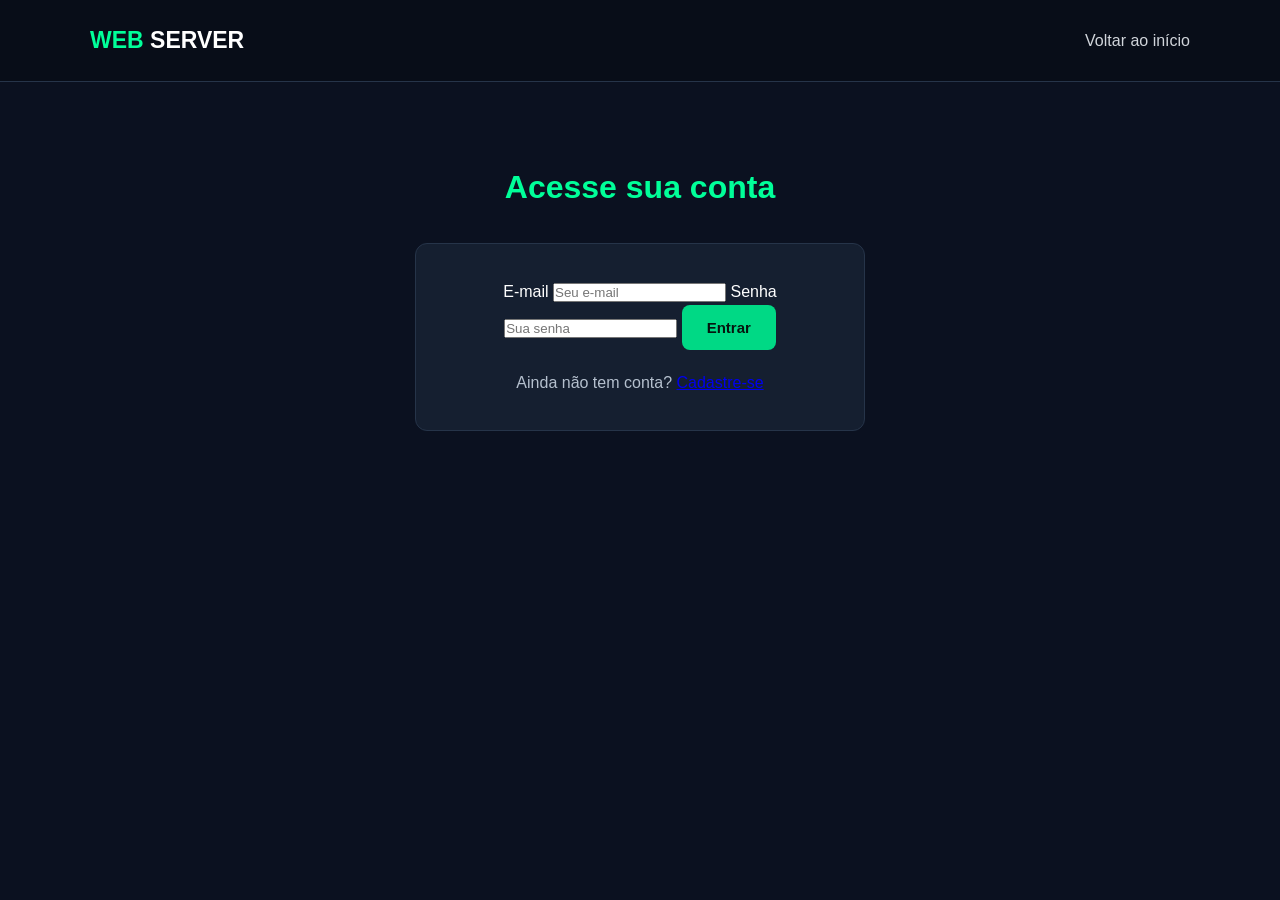
==== login.html @ bc013d11 "Create login.html" ====
<!DOCTYPE html>
<html lang="pt-BR">
<head>
    <meta charset="UTF-8">
    <meta name="viewport" content="width=device-width, initial-scale=1.0">

    <title>Login - Meu Servidor Web</title>

    <link rel="stylesheet" href="style.css">
</head>

<body>

    <header class="cabecalho">
        <div class="container navegacao">
            <a href="index.html" class="logo">
                <span>WEB</span> SERVER
            </a>
            <nav>
                <a href="index.html">Voltar ao início</a>
            </nav>
        </div>
    </header>

    <main class="secao">
        <div class="container">

            <h2>Acesse sua conta</h2>

            <form id="formLogin" class="cartao"
                  style="max-width:450px;margin:30px auto;">

                <label for="email">E-mail</label>
                <input type="email" id="email"
                       placeholder="Seu e-mail" required>

                <label for="senha">Senha</label>
                <input type="password" id="senha"
                       placeholder="Sua senha" required>

                <button type="submit">
                    Entrar
                </button>

                <p style="margin-top:20px;">
                    Ainda não tem conta?
                    <a href="cadastro.html">Cadastre-se</a>
                </p>

                <p id="mensagem"></p>

            </form>
        </div>
    </main>

    <script src="auth.js"></script>

</body>
</html>
---- style.css ----
/* CONFIGURAÇÕES GERAIS */

* {
    margin: 0;
    padding: 0;
    box-sizing: border-box;
}

html {
    scroll-behavior: smooth;
}

body {
    font-family: Arial, sans-serif;
    background: #0b1120;
    color: #ffffff;
    line-height: 1.6;
}

.container {
    width: 90%;
    max-width: 1100px;
    margin: auto;
}

/* CABEÇALHO */

.cabecalho {
    background: #080d18;
    border-bottom: 1px solid #263449;
    padding: 22px 0;
}

.navegacao {
    display: flex;
    justify-content: space-between;
    align-items: center;
    gap: 20px;
}

.logo {
    color: white;
    font-size: 23px;
    font-weight: bold;
    text-decoration: none;
}

.logo span {
    color: #00ff99;
}

nav {
    display: flex;
    gap: 25px;
}

nav a {
    color: #d1d5db;
    text-decoration: none;
    transition: 0.3s;
}

nav a:hover {
    color: #00ff99;
}

/* PÁGINA INICIAL */

.hero {
    min-height: 490px;
    display: flex;
    align-items: center;
    padding: 90px 0;
    background:
        radial-gradient(
            circle at 80% 30%,
            #123c35 0%,
            transparent 40%
        ),
        #0b1120;
}

.etiqueta {
    color: #00ff99;
    font-size: 13px;
    letter-spacing: 3px;
    font-weight: bold;
}

.hero h1 {
    font-size: clamp(36px, 6vw, 62px);
    line-height: 1.15;
    margin: 25px 0;
    max-width: 750px;
}

.hero h1 span {
    color: #00ff99;
}

.hero p {
    color: #aab5c5;
    font-size: 18px;
    max-width: 600px;
    margin-bottom: 35px;
}

/* BOTÕES */

.botao,
button {
    display: inline-block;
    background: #00d985;
    color: #06150f;
    border: none;
    border-radius: 8px;
    padding: 14px 25px;
    font-size: 15px;
    font-weight: bold;
    text-decoration: none;
    cursor: pointer;
    transition: 0.3s;
}

.botao:hover,
button:hover {
    background: #00ff99;
    transform: translateY(-3px);
}

/* SEÇÕES */

.secao {
    padding: 80px 0;
    text-align: center;
}

.secao h2 {
    font-size: 32px;
    margin-bottom: 20px;
    color: #00ff99;
}

.secao p {
    color: #b5c0ce;
    max-width: 700px;
    margin: auto;
}

/* CARTÕES */

.cartoes {
    display: grid;
    grid-template-columns: repeat(3, 1fr);
    gap: 25px;
    margin-top: 40px;
}

.cartao {
    background: #151f30;
    border: 1px solid #263449;
    border-radius: 12px;
    padding: 35px 25px;
    transition: 0.3s;
}

.cartao:hover {
    border-color: #00ff99;
    transform: translateY(-5px);
}

.cartao h3 {
    color: #00ff99;
    font-size: 23px;
    margin-bottom: 15px;
}

.cartao p {
    color: #b5c0ce;
}

/* CONTATO */

.contato {
    background: #101a2a;
}

.contato button {
    margin-top: 25px;
}

/* RODAPÉ */

footer {
    background: #080d18;
    border-top: 1px solid #263449;
    padding: 30px;
    text-align: center;
    color: #8995a5;
}

/* CELULARES */

@media (max-width: 700px) {

    .navegacao {
        flex-direction: column;
    }

    nav {
        flex-wrap: wrap;
        justify-content: center;
        gap: 15px;
    }

    .hero {
        padding: 70px 0;
    }

    .cartoes {
        grid-template-columns: 1fr;
    }

    .secao {
        padding: 55px 0;
    }

}
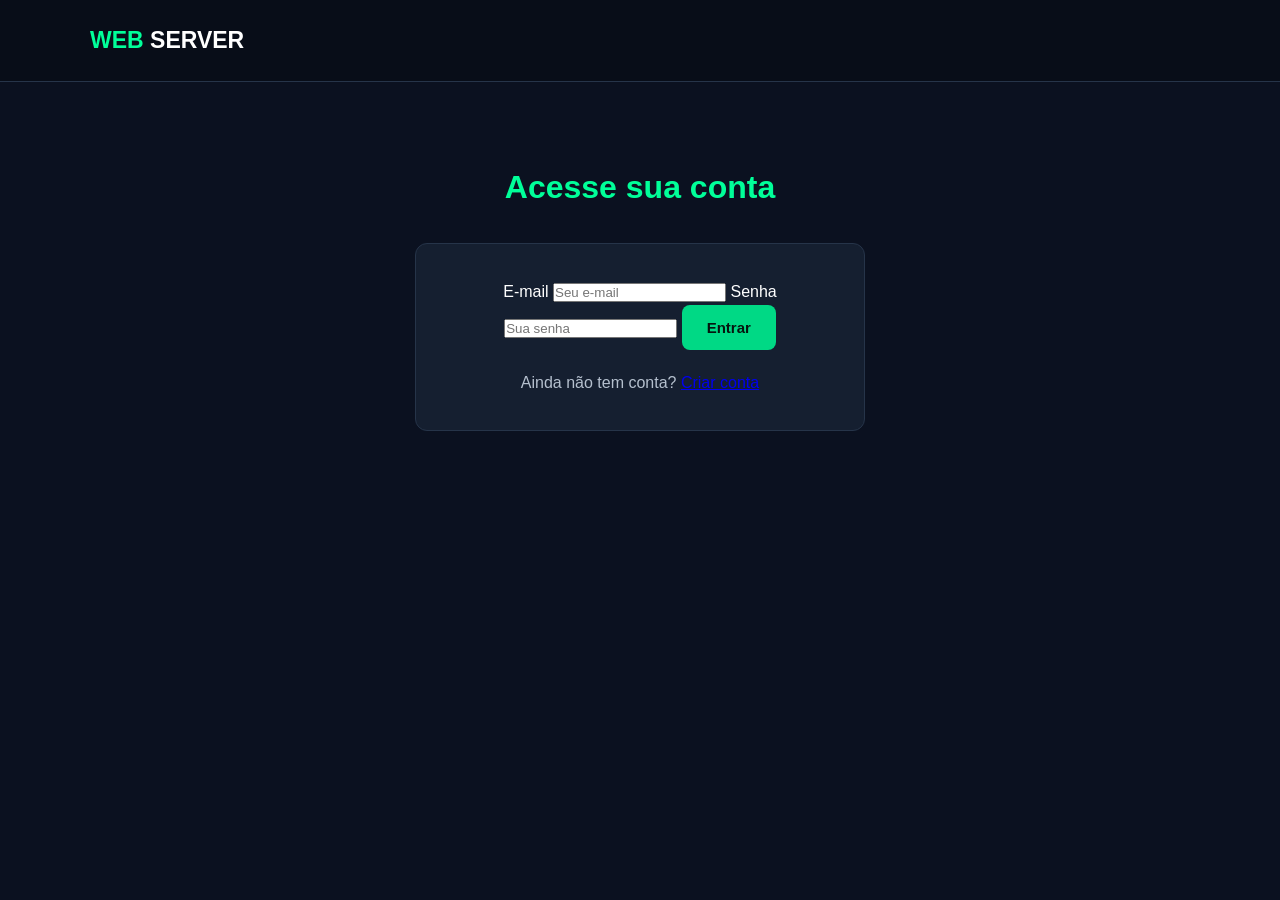
==== commit 7966f69f: "Update login.html" ====
--- a/login.html
+++ b/login.html
@@ -1,11 +1,12 @@
 
 <!DOCTYPE html>
 <html lang="pt-BR">
+
 <head>
     <meta charset="UTF-8">
     <meta name="viewport" content="width=device-width, initial-scale=1.0">
 
-    <title>Login - Meu Servidor Web</title>
+    <title>WEB SERVER - Login</title>
 
     <link rel="stylesheet" href="style.css">
 </head>
@@ -14,30 +15,40 @@
 
     <header class="cabecalho">
         <div class="container navegacao">
+
             <a href="index.html" class="logo">
                 <span>WEB</span> SERVER
             </a>
-            <nav>
-                <a href="index.html">Voltar ao início</a>
-            </nav>
+
         </div>
     </header>
 
     <main class="secao">
+
         <div class="container">
 
             <h2>Acesse sua conta</h2>
 
             <form id="formLogin" class="cartao"
-                  style="max-width:450px;margin:30px auto;">
+                  style="max-width:450px; margin:30px auto;">
 
                 <label for="email">E-mail</label>
-                <input type="email" id="email"
-                       placeholder="Seu e-mail" required>
+
+                <input
+                    type="email"
+                    id="email"
+                    placeholder="Seu e-mail"
+                    required
+                >
 
                 <label for="senha">Senha</label>
-                <input type="password" id="senha"
-                       placeholder="Sua senha" required>
+
+                <input
+                    type="password"
+                    id="senha"
+                    placeholder="Sua senha"
+                    required
+                >
 
                 <button type="submit">
                     Entrar
@@ -45,13 +56,15 @@
 
                 <p style="margin-top:20px;">
                     Ainda não tem conta?
-                    <a href="cadastro.html">Cadastre-se</a>
+                    <a href="cadastro.html">Criar conta</a>
                 </p>
 
                 <p id="mensagem"></p>
 
             </form>
+
         </div>
+
     </main>
 
     <script src="auth.js"></script>
--- a/style.css
+++ b/style.css
@@ -200,6 +200,128 @@
     color: #8995a5;
 }
 
+/* MEDIDOR ILUSTRATIVO DE INTERNET */
+
+.medidor-secao {
+    background: #101a2a;
+}
+
+.medidor-titulo {
+    margin-bottom: 35px;
+}
+
+.medidor-painel {
+    max-width: 650px;
+    margin: auto;
+    padding: 35px;
+    background: #151f30;
+    border: 1px solid #263449;
+    border-radius: 16px;
+}
+
+.velocimetro {
+    width: 260px;
+    height: 140px;
+    margin: 20px auto;
+    position: relative;
+    overflow: hidden;
+    border-radius: 140px 140px 0 0;
+    background: conic-gradient(
+        from 270deg at 50% 100%,
+        #00ff99 0deg,
+        #00d985 135deg,
+        #263449 135deg,
+        #263449 270deg
+    );
+}
+
+.velocimetro::before {
+    content: "";
+    position: absolute;
+    width: 190px;
+    height: 95px;
+    background: #151f30;
+    border-radius: 100px 100px 0 0;
+    bottom: 0;
+    left: 35px;
+}
+
+.velocimetro-valor {
+    position: absolute;
+    z-index: 2;
+    bottom: 12px;
+    width: 100%;
+    text-align: center;
+}
+
+.velocimetro-valor strong {
+    display: block;
+    font-size: 34px;
+    color: #00ff99;
+}
+
+.velocimetro-valor span {
+    color: #b5c0ce;
+}
+
+.ponteiro {
+    position: absolute;
+    z-index: 3;
+    width: 4px;
+    height: 90px;
+    background: white;
+    bottom: 0;
+    left: 50%;
+    transform-origin: bottom center;
+    transform: rotate(var(--ponteiro, -135deg));
+    transition: transform 1s ease;
+}
+
+.medidor-status {
+    margin: 20px auto !important;
+}
+
+.botao-medidor {
+    margin: 15px 0 25px;
+}
+
+.botao-medidor:disabled {
+    opacity: 0.6;
+    cursor: wait;
+}
+
+.medidor-resultados {
+    display: grid;
+    grid-template-columns: repeat(3, 1fr);
+    gap: 15px;
+    margin-top: 25px;
+}
+
+.resultado {
+    padding: 18px 10px;
+    background: #0b1120;
+    border: 1px solid #263449;
+    border-radius: 10px;
+}
+
+.resultado span {
+    display: block;
+    color: #aab5c5;
+}
+
+.resultado strong {
+    display: block;
+    margin-top: 8px;
+    color: #00ff99;
+    font-size: 19px;
+}
+
+.medidor-aviso {
+    margin-top: 25px !important;
+    font-size: 12px;
+    color: #8995a5 !important;
+}
+
 /* CELULARES */
 
 @media (max-width: 700px) {
@@ -225,5 +347,14 @@
     .secao {
         padding: 55px 0;
     }
-
-}
+}
+
+@media (max-width: 500px) {
+    .medidor-painel {
+        padding: 20px 12px;
+    }
+
+    .medidor-resultados {
+        grid-template-columns: 1fr;
+    }
+}
